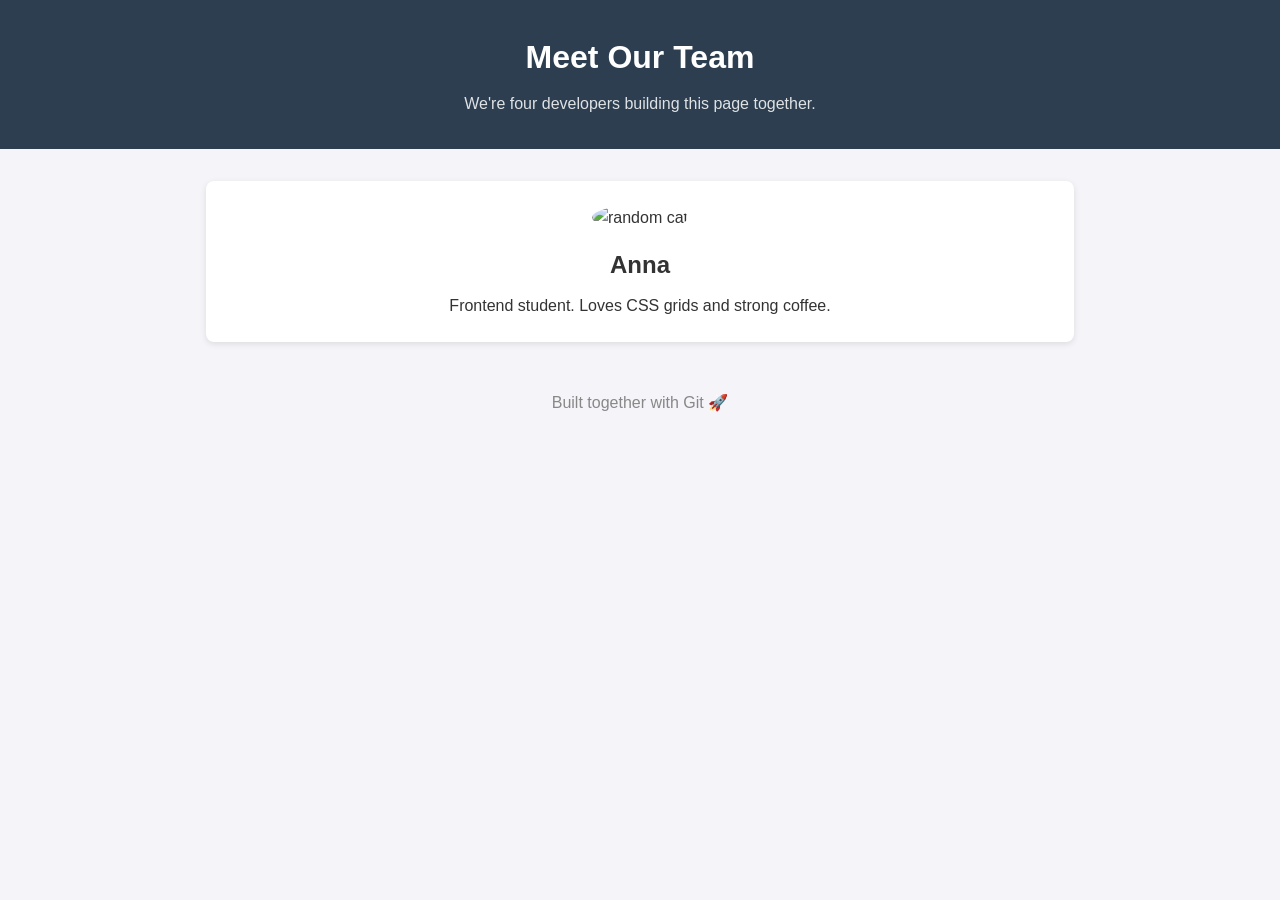
==== index.html @ f604b494 "feat: add templates for exercise" ====
<!DOCTYPE html>
<html lang="en">
<head>
  <meta charset="UTF-8">
  <meta name="viewport" content="width=device-width, initial-scale=1.0">
  <title>Our Team</title>
  <link rel="stylesheet" href="style.css">
</head>
<body>
  <header>
    <h1>Meet Our Team</h1>
    <p>We're four developers building this page together.</p>
  </header>

  <main class="team-grid">
    <!--
      Each person: create a branch, then add your own card here.
      Copy the card below, fill in YOUR details, and give it a unique class.
    -->
    <section class="card card-anna">
      <img src="https://cataas.com/cat" alt="random cat"/>
      <h2>Anna</h2>
      <p>Frontend student. Loves CSS grids and strong coffee.</p>
    </section>
  </main>

  <footer>
    <p>Built together with Git 🚀</p>
  </footer>
</body>
</html>
---- style.css ----
* {
  margin: 0;
  padding: 0;
  box-sizing: border-box;
}

body {
  font-family: Arial, Helvetica, sans-serif;
  background: #f4f4f9;
  color: #333;
  line-height: 1.6;
}

header {
  text-align: center;
  padding: 2rem 1rem;
  background: #2c3e50;
  color: #fff;
}

header p {
  margin-top: 0.5rem;
  opacity: 0.85;
}

.team-grid {
  display: grid;
  grid-template-columns: repeat(auto-fit, minmax(220px, 1fr));
  gap: 1.5rem;
  max-width: 900px;
  margin: 2rem auto;
  padding: 0 1rem;
}

.card {
  background: #fff;
  border-radius: 8px;
  padding: 1.5rem;
  text-align: center;
  box-shadow: 0 2px 6px rgba(0, 0, 0, 0.1);
}

.card img {
  width: 150px;
  height: 150px;
  border-radius: 50%;
  object-fit: cover;
  margin-bottom: 1rem;
}

.card h2 {
  margin-bottom: 0.5rem;
}

footer {
  text-align: center;
  padding: 1rem;
  color: #888;
}
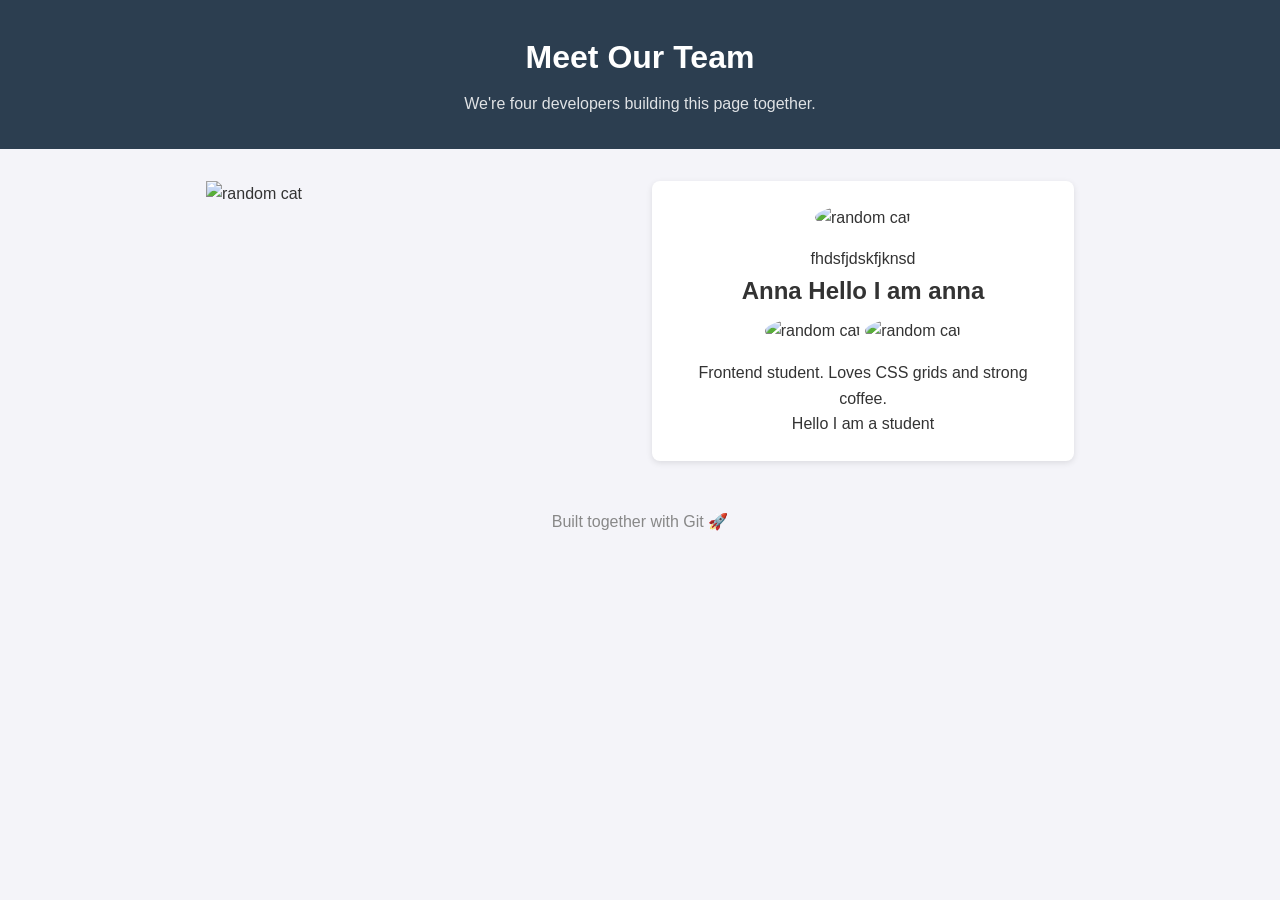
==== commit 84dc5ec9: "conflict" ====
--- a/index.html
+++ b/index.html
@@ -13,14 +13,19 @@
   </header>
 
   <main class="team-grid">
+    <img src="https://cataas.com/cat" alt="random cat"/>
     <!--
       Each person: create a branch, then add your own card here.
       Copy the card below, fill in YOUR details, and give it a unique class.
     -->
     <section class="card card-anna">
       <img src="https://cataas.com/cat" alt="random cat"/>
-      <h2>Anna</h2>
+      <div>fhdsfjdskfjknsd</div>
+      <h2>Anna Hello I am anna</h2>
+      <img src="https://cataas.com/cat" alt="random cat"/>
+      <img src="https://cataas.com/cat" alt="random cat"/>
       <p>Frontend student. Loves CSS grids and strong coffee.</p>
+      <p>Hello I am a student</p>
     </section>
   </main>
 
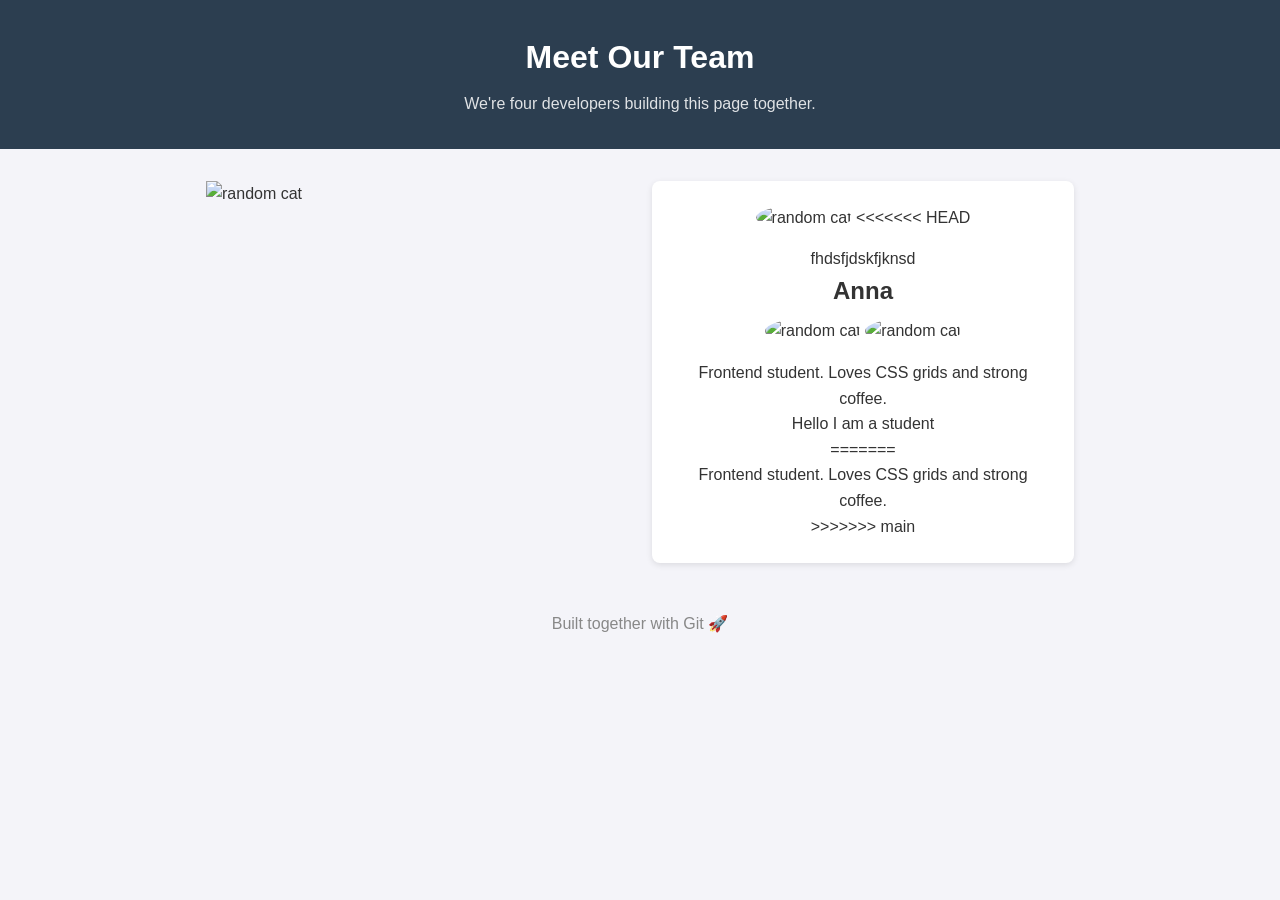
==== commit e333cf54: "Merge branch 'main' into test-showcase" ====
--- a/index.html
+++ b/index.html
@@ -20,12 +20,16 @@
     -->
     <section class="card card-anna">
       <img src="https://cataas.com/cat" alt="random cat"/>
+<<<<<<< HEAD
       <div>fhdsfjdskfjknsd</div>
-      <h2>Anna Hello I am anna</h2>
+      <h2>Anna</h2>
       <img src="https://cataas.com/cat" alt="random cat"/>
       <img src="https://cataas.com/cat" alt="random cat"/>
       <p>Frontend student. Loves CSS grids and strong coffee.</p>
       <p>Hello I am a student</p>
+=======
+      <p>Frontend student. Loves CSS grids and strong coffee.</p>
+>>>>>>> main
     </section>
   </main>
 
